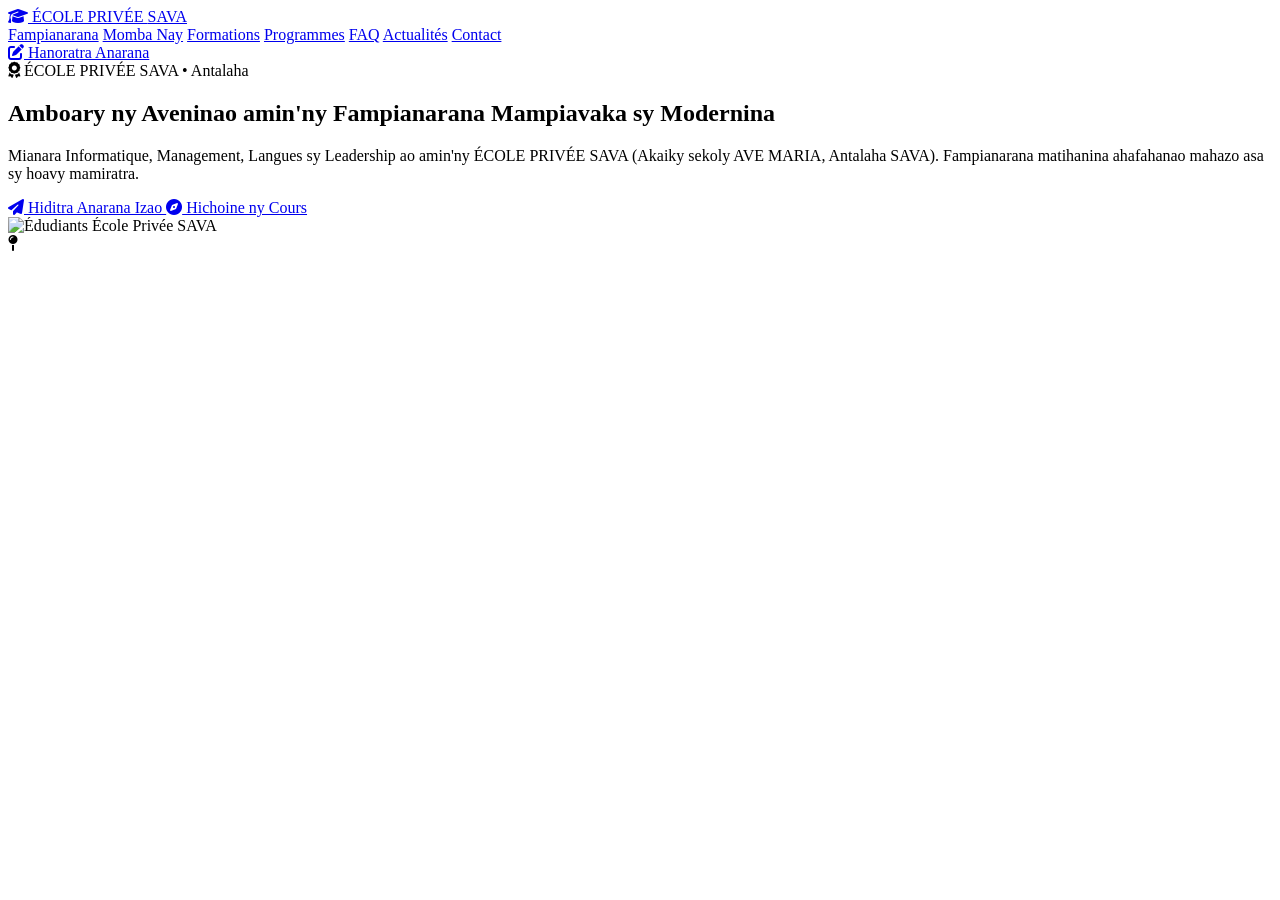
==== index.html @ 879cdb59 "Update index.html via DEVWEBIA" ====
<!DOCTYPE html>
<html lang="mg">
<head>
  <meta charset="UTF-8">
  <meta name="viewport" content="width=device-width, initial-scale=1.0">
  <title>ÉCOLE PRIVÉE SAVA | Académie Excelsior Centre de Formation</title>
  <script src="https://cdn.tailwindcss.com"></script>
  <link rel="stylesheet" href="style.css">
  <link rel="stylesheet" href="https://cdnjs.cloudflare.com/ajax/libs/font-awesome/6.4.0/css/all.min.css">
</head>
<body class="bg-slate-900 text-slate-100 font-sans antialiased selection:bg-indigo-500 selection:text-white">

  <!-- NAVBAR MULTILINGUE -->
  <header class="sticky top-0 z-50 bg-slate-900/90 backdrop-blur-md border-b border-slate-800">
    <div class="max-w-7xl mx-auto px-4 sm:px-6 lg:px-8 h-20 flex items-center justify-between">
      <a href="index.html" class="flex items-center gap-3 text-2xl font-extrabold text-white tracking-wide">
        <span class="w-10 h-10 rounded-xl bg-gradient-to-tr from-indigo-600 to-violet-500 flex items-center justify-center text-white shadow-lg shadow-indigo-500/30">
          <i class="fa-solid fa-graduation-cap"></i>
        </span>
        ÉCOLE PRIVÉE <span class="text-indigo-400 text-sm uppercase tracking-widest font-semibold block sm:inline">SAVA</span>
      </a>
      
      <nav class="hidden md:flex items-center gap-8 text-sm font-semibold text-slate-300">
        <a href="index.html" class="text-indigo-400 hover:text-white transition">Fampianarana</a>
        <a href="apropos.html" class="hover:text-indigo-400 transition">Momba Nay</a>
        <a href="services.html" class="hover:text-indigo-400 transition">Formations</a>
        <a href="realisations.html" class="hover:text-indigo-400 transition">Programmes</a>
        <a href="faq.html" class="hover:text-indigo-400 transition">FAQ</a>
        <a href="blog.html" class="hover:text-indigo-400 transition">Actualités</a>
        <a href="contact.html" class="hover:text-indigo-400 transition">Contact</a>
      </nav>

      <div class="flex items-center gap-4">
        <!-- Traducteur Google -->
        <div id="google_translate_element" class="rounded-lg overflow-hidden border border-slate-700 bg-slate-800 text-xs text-white p-1"></div>
        <a href="reservation.html" class="hidden sm:inline-flex items-center gap-2 px-5 py-2.5 rounded-full bg-gradient-to-r from-indigo-500 to-violet-600 hover:from-indigo-600 hover:to-violet-700 text-white font-bold text-sm shadow-md hover:shadow-indigo-500/25 transition">
          <i class="fa-solid fa-pen-to-square"></i> Hanoratra Anarana
        </a>
      </div>
    </div>
  </header>

  <!-- OPTION 1: HERO SECTION -->
  <section class="relative min-h-[85vh] flex items-center justify-center overflow-hidden py-20 bg-gradient-to-b from-slate-900 via-indigo-950/40 to-slate-900">
    <div class="absolute inset-0 bg-[radial-gradient(circle_at_30%_30%,rgba(99,102,241,0.15),transparent_50%)]"></div>
    <div class="max-w-7xl mx-auto px-4 sm:px-6 lg:px-8 grid md:grid-cols-2 gap-12 items-center relative z-10">
      <div class="space-y-6 text-center md:text-left">
        <span class="px-4 py-1.5 rounded-full bg-indigo-500/10 border border-indigo-500/30 text-indigo-300 font-semibold text-xs tracking-wider uppercase inline-flex items-center gap-2">
          <i class="fa-solid fa-award text-indigo-400"></i> ÉCOLE PRIVÉE SAVA • Antalaha
        </span>
        <h1 class="text-4xl sm:text-5xl lg:text-6xl font-black text-white leading-tight tracking-tight">
          Amboary ny <span class="text-transparent bg-clip-text bg-gradient-to-r from-indigo-400 via-purple-300 to-pink-400">Aveninao</span> amin'ny Fampianarana Mampiavaka sy Modernina
        </h1>
        <p class="text-slate-300 text-base sm:text-lg leading-relaxed max-w-xl mx-auto md:mx-0">
          Mianara Informatique, Management, Langues sy Leadership ao amin'ny ÉCOLE PRIVÉE SAVA (Akaiky sekoly AVE MARIA, Antalaha SAVA). Fampianarana matihanina ahafahanao mahazo asa sy hoavy mamiratra.
        </p>
        <div class="flex flex-wrap gap-4 justify-center md:justify-start pt-2">
          <a href="#inscription" class="px-7 py-3.5 rounded-xl bg-indigo-600 hover:bg-indigo-500 text-white font-bold text-base shadow-lg shadow-indigo-600/30 flex items-center gap-2 transition transform hover:-translate-y-0.5">
            <i class="fa-solid fa-paper-plane"></i> Hiditra Anarana Izao
          </a>
          <a href="#formations" class="px-7 py-3.5 rounded-xl bg-slate-800 hover:bg-slate-700 text-slate-200 border border-slate-700 font-bold text-base flex items-center gap-2 transition">
            <i class="fa-solid fa-compass"></i> Hichoine ny Cours
          </a>
        </div>
      </div>
      <div class="relative">
        <div class="relative rounded-3xl overflow-hidden shadow-2xl border border-slate-700/50 group">
          <img src="https://images.unsplash.com/photo-1523240795612-9a054b0db644?auto=format&fit=crop&w=1000&q=80" alt="Édudiants École Privée SAVA" class="w-full h-[420px] object-cover transform group-hover:scale-105 transition duration-500" onerror="this.onerror=null;this.src='https://images.unsplash.com/photo-1557804506-669a67965ba0?auto=format&fit=crop&w=800&q=80';">
          <div class="absolute inset-0 bg-gradient-to-t from-slate-950 via-transparent to-transparent opacity-60"></div>
        </div>
        <div class="absolute -bottom-6 -left-6 bg-slate-800/90 backdrop-blur-md p-4 rounded-2xl border border-slate-700 shadow-xl hidden sm:flex items-center gap-4">
          <div class="w-12 h-12 rounded-xl bg-emerald-500/20 text-emerald-400 flex items-center justify-center text-xl font-bold">
            <i class="fa-solid fa-map-pin"></i>
          </div>
          <div>
            <p class=
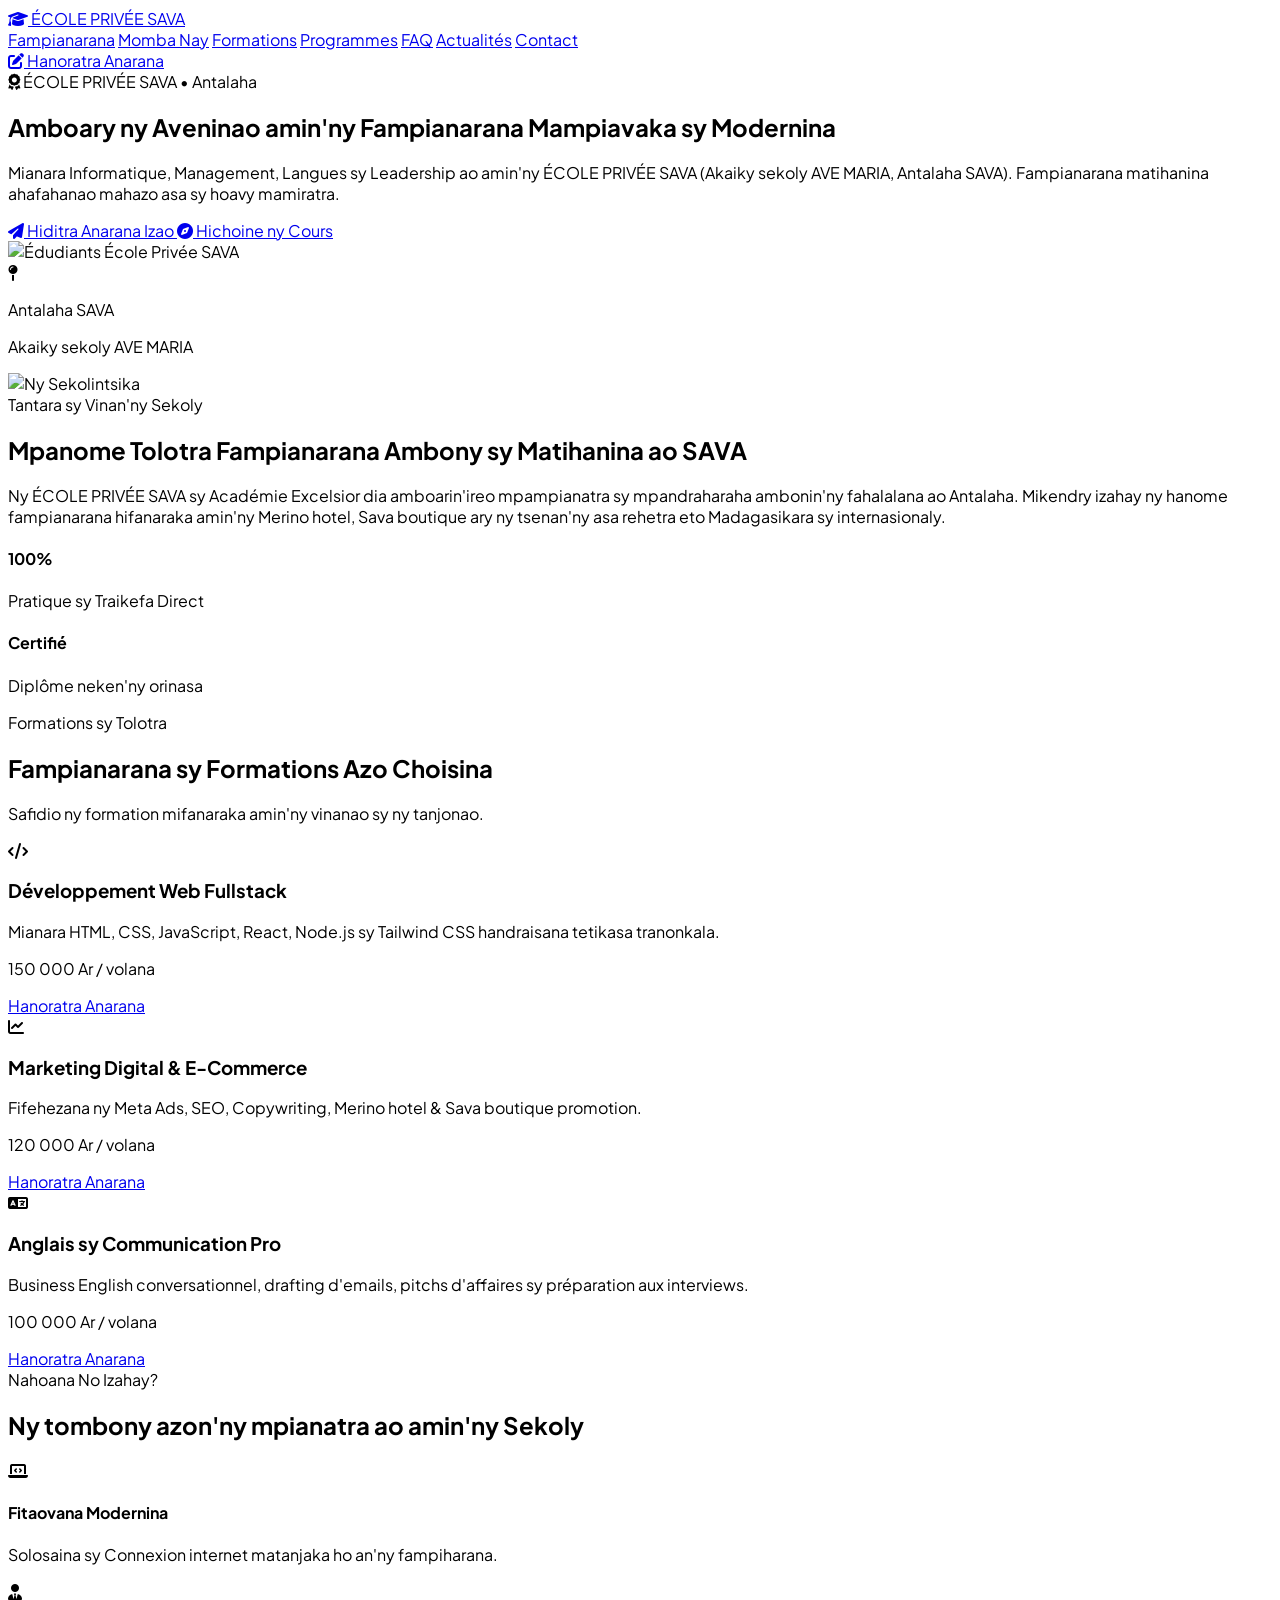
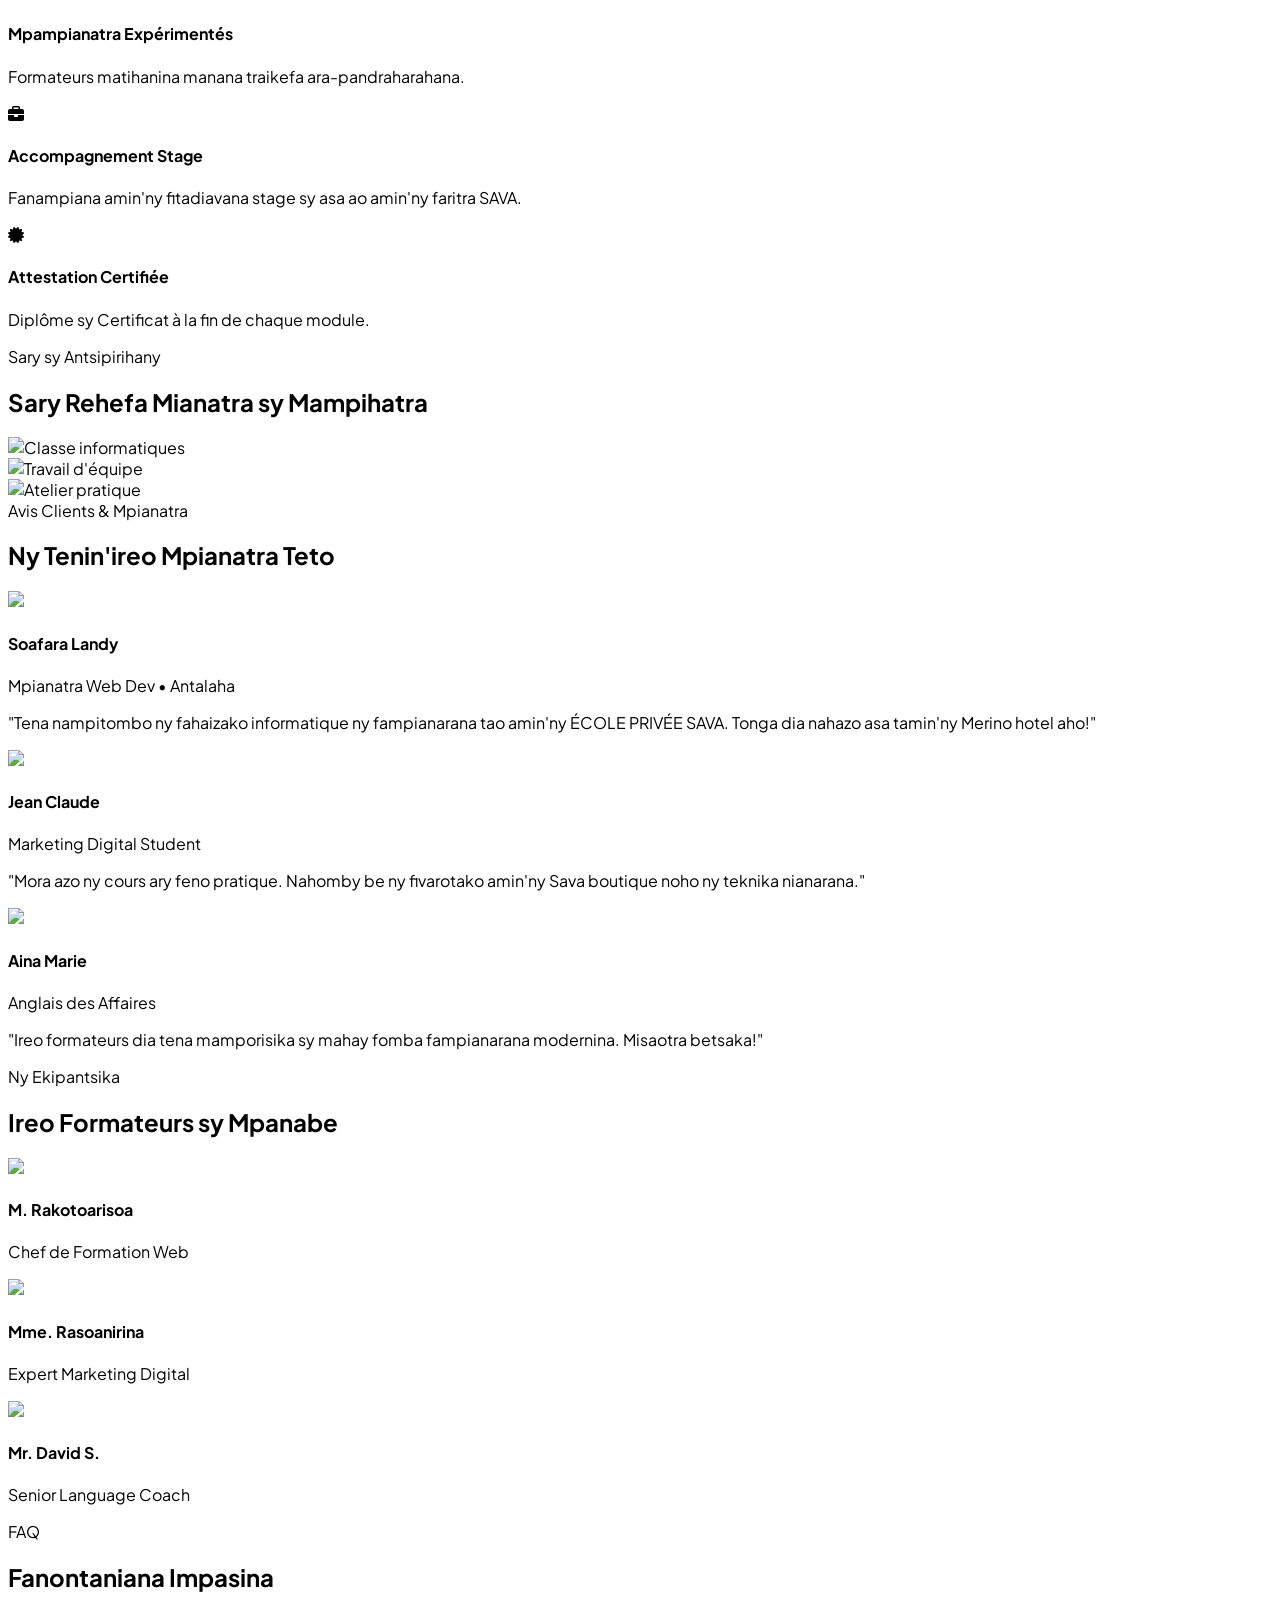
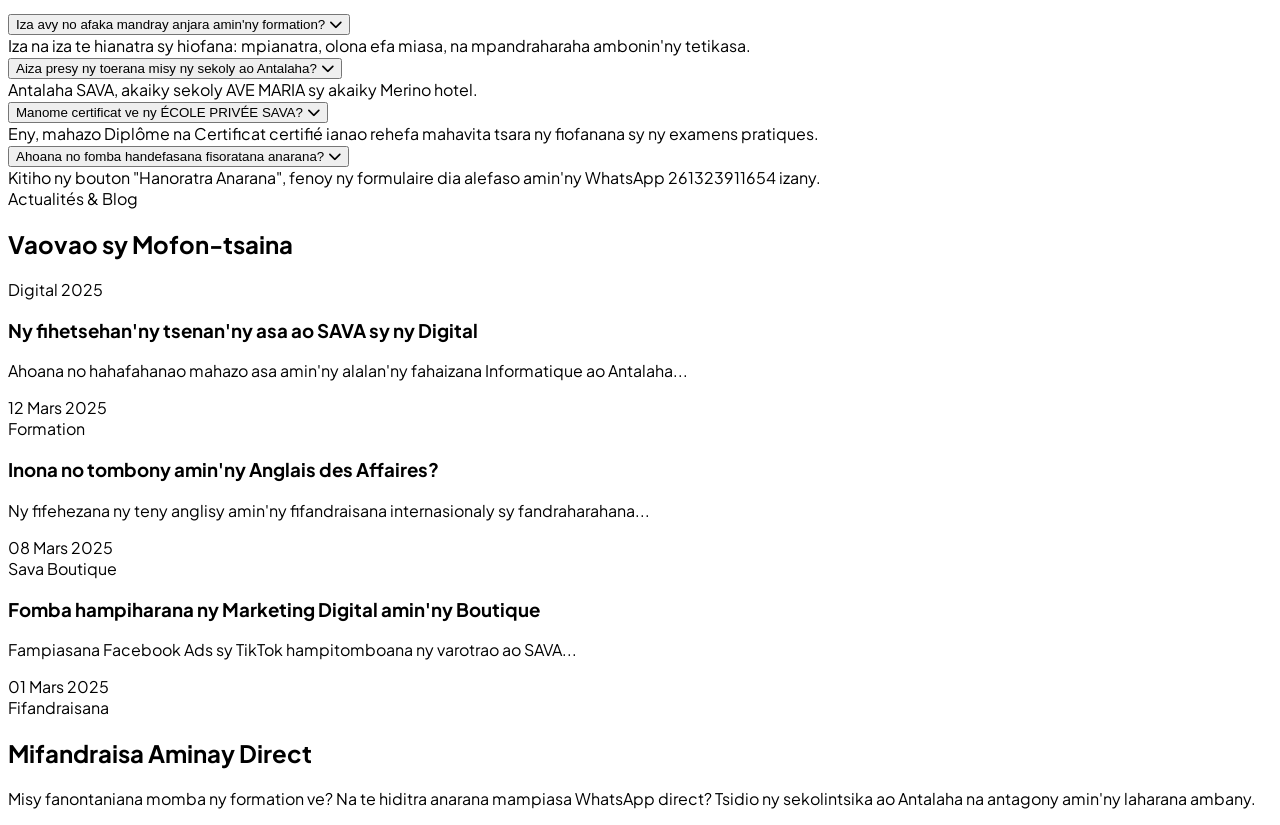
==== commit 6c762654: "Update index.html via DEVWEBIA" ====
--- a/index.html
+++ b/index.html
@@ -3,10 +3,17 @@
 <head>
   <meta charset="UTF-8">
   <meta name="viewport" content="width=device-width, initial-scale=1.0">
-  <title>ÉCOLE PRIVÉE SAVA | Académie Excelsior Centre de Formation</title>
+  <!-- GOOGLE SEARCH CONSOLE VERIFICATION -->
+  <meta name="google-site-verification" content="OuzNC49sxTYuhlkOxF_cYCVjSpv0x8Rn201AG5Ep768" />
+  <!-- SEO META TAGS -->
+  <title>ÉCOLE PRIVÉE SAVA | Académie Excelsior Centre de Formation Antalaha</title>
+  <meta name="description" content="ÉCOLE PRIVÉE SAVA - Académie Excelsior Antalaha. Centre de formation de référence: Informatique, Management, Langues, Merino hotel, Sava boutique. Formations certifiantes à Antalaha SAVA.">
+  <meta name="keywords" content="Merino hotel, Sava boutique, ÉCOLE PRIVÉE SAVA, Académie Excelsior, Antalaha, formation informatique, SAVA Madagascar, école privée Antalaha">
+  <meta name="author" content="ÉCOLE PRIVÉE SAVA">
   <script src="https://cdn.tailwindcss.com"></script>
   <link rel="stylesheet" href="style.css">
   <link rel="stylesheet" href="https://cdnjs.cloudflare.com/ajax/libs/font-awesome/6.4.0/css/all.min.css">
+  <script type="text/javascript" src="//translate.google.com/translate_a/element.js?cb=googleTranslateElementInit"></script>
 </head>
 <body class="bg-slate-900 text-slate-100 font-sans antialiased selection:bg-indigo-500 selection:text-white">
 
@@ -24,14 +31,13 @@
         <a href="index.html" class="text-indigo-400 hover:text-white transition">Fampianarana</a>
         <a href="apropos.html" class="hover:text-indigo-400 transition">Momba Nay</a>
         <a href="services.html" class="hover:text-indigo-400 transition">Formations</a>
-        <a href="realisations.html" class="hover:text-indigo-400 transition">Programmes</a>
+        <a href="#portfolio" class="hover:text-indigo-400 transition">Programmes</a>
         <a href="faq.html" class="hover:text-indigo-400 transition">FAQ</a>
-        <a href="blog.html" class="hover:text-indigo-400 transition">Actualités</a>
+        <a href="#blog" class="hover:text-indigo-400 transition">Actualités</a>
         <a href="contact.html" class="hover:text-indigo-400 transition">Contact</a>
       </nav>
 
       <div class="flex items-center gap-4">
-        <!-- Traducteur Google -->
         <div id="google_translate_element" class="rounded-lg overflow-hidden border border-slate-700 bg-slate-800 text-xs text-white p-1"></div>
         <a href="reservation.html" class="hidden sm:inline-flex items-center gap-2 px-5 py-2.5 rounded-full bg-gradient-to-r from-indigo-500 to-violet-600 hover:from-indigo-600 hover:to-violet-700 text-white font-bold text-sm shadow-md hover:shadow-indigo-500/25 transition">
           <i class="fa-solid fa-pen-to-square"></i> Hanoratra Anarana
@@ -55,10 +61,10 @@
           Mianara Informatique, Management, Langues sy Leadership ao amin'ny ÉCOLE PRIVÉE SAVA (Akaiky sekoly AVE MARIA, Antalaha SAVA). Fampianarana matihanina ahafahanao mahazo asa sy hoavy mamiratra.
         </p>
         <div class="flex flex-wrap gap-4 justify-center md:justify-start pt-2">
-          <a href="#inscription" class="px-7 py-3.5 rounded-xl bg-indigo-600 hover:bg-indigo-500 text-white font-bold text-base shadow-lg shadow-indigo-600/30 flex items-center gap-2 transition transform hover:-translate-y-0.5">
+          <a href="reservation.html" class="px-7 py-3.5 rounded-xl bg-indigo-600 hover:bg-indigo-500 text-white font-bold text-base shadow-lg shadow-indigo-600/30 flex items-center gap-2 transition transform hover:-translate-y-0.5">
             <i class="fa-solid fa-paper-plane"></i> Hiditra Anarana Izao
           </a>
-          <a href="#formations" class="px-7 py-3.5 rounded-xl bg-slate-800 hover:bg-slate-700 text-slate-200 border border-slate-700 font-bold text-base flex items-center gap-2 transition">
+          <a href="#services" class="px-7 py-3.5 rounded-xl bg-slate-800 hover:bg-slate-700 text-slate-200 border border-slate-700 font-bold text-base flex items-center gap-2 transition">
             <i class="fa-solid fa-compass"></i> Hichoine ny Cours
           </a>
         </div>
@@ -73,4 +79,296 @@
             <i class="fa-solid fa-map-pin"></i>
           </div>
           <div>
-            <p class=+            <p class="text-xs font-bold text-white">Antalaha SAVA</p>
+            <p class="text-[11px] text-slate-400">Akaiky sekoly AVE MARIA</p>
+          </div>
+        </div>
+      </div>
+    </div>
+  </section>
+
+  <!-- OPTION 2: À PROPOS SECTION -->
+  <section id="apropos" class="py-20 bg-slate-900 border-t border-slate-800">
+    <div class="max-w-7xl mx-auto px-4 sm:px-6 lg:px-8">
+      <div class="grid md:grid-cols-2 gap-12 items-center">
+        <div class="relative rounded-2xl overflow-hidden border border-slate-800">
+          <img src="https://images.unsplash.com/photo-1524178232363-1fb2b075b655?auto=format&fit=crop&w=800&q=80" alt="Ny Sekolintsika" class="w-full h-[380px] object-cover" onerror="this.onerror=null;this.src='https://images.unsplash.com/photo-1557804506-669a67965ba0?auto=format&fit=crop&w=800&q=80';">
+        </div>
+        <div class="space-y-6">
+          <span class="text-indigo-400 font-bold text-xs uppercase tracking-widest">Tantara sy Vinan'ny Sekoly</span>
+          <h2 class="text-3xl sm:text-4xl font-extrabold text-white">Mpanome Tolotra Fampianarana Ambony sy Matihanina ao SAVA</h2>
+          <p class="text-slate-300 text-sm sm:text-base leading-relaxed">
+            Ny ÉCOLE PRIVÉE SAVA sy Académie Excelsior dia amboarin'ireo mpampianatra sy mpandraharaha ambonin'ny fahalalana ao Antalaha. Mikendry izahay ny hanome fampianarana hifanaraka amin'ny Merino hotel, Sava boutique ary ny tsenan'ny asa rehetra eto Madagasikara sy internasionaly.
+          </p>
+          <div class="grid grid-cols-2 gap-4 pt-2">
+            <div class="p-4 rounded-xl bg-slate-800/80 border border-slate-700/60">
+              <h4 class="text-2xl font-black text-indigo-400">100%</h4>
+              <p class="text-xs text-slate-300 mt-1">Pratique sy Traikefa Direct</p>
+            </div>
+            <div class="p-4 rounded-xl bg-slate-800/80 border border-slate-700/60">
+              <h4 class="text-2xl font-black text-indigo-400">Certifié</h4>
+              <p class="text-xs text-slate-300 mt-1">Diplôme neken'ny orinasa</p>
+            </div>
+          </div>
+        </div>
+      </div>
+    </div>
+  </section>
+
+  <!-- OPTION 3: SERVICES / COURS SECTION -->
+  <section id="services" class="py-20 bg-slate-950">
+    <div class="max-w-7xl mx-auto px-4 sm:px-6 lg:px-8">
+      <div class="text-center max-w-3xl mx-auto mb-16 space-y-3">
+        <span class="text-indigo-400 font-bold text-xs uppercase tracking-widest">Formations sy Tolotra</span>
+        <h2 class="text-3xl sm:text-4xl font-extrabold text-white">Fampianarana sy Formations Azo Choisina</h2>
+        <p class="text-slate-400 text-sm">Safidio ny formation mifanaraka amin'ny vinanao sy ny tanjonao.</p>
+      </div>
+
+      <div class="grid md:grid-cols-3 gap-8">
+        <!-- Card 1 -->
+        <div class="bg-slate-900 border border-slate-800 rounded-2xl overflow-hidden hover:border-indigo-500/50 transition duration-300 space-y-4 flex flex-col justify-between p-6">
+          <div class="space-y-3">
+            <div class="w-12 h-12 rounded-xl bg-indigo-600/20 text-indigo-400 flex items-center justify-center text-2xl font-bold"><i class="fa-solid fa-code"></i></div>
+            <h3 class="text-xl font-bold text-white">Développement Web Fullstack</h3>
+            <p class="text-slate-400 text-xs leading-relaxed">Mianara HTML, CSS, JavaScript, React, Node.js sy Tailwind CSS handraisana tetikasa tranonkala.</p>
+            <p class="text-lg font-black text-indigo-400">150 000 Ar <span class="text-xs font-normal text-slate-400">/ volana</span></p>
+          </div>
+          <a href="reservation.html" class="w-full py-2.5 text-center rounded-xl bg-indigo-600 hover:bg-indigo-500 text-white font-bold text-xs transition block">Hanoratra Anarana</a>
+        </div>
+
+        <!-- Card 2 -->
+        <div class="bg-slate-900 border border-slate-800 rounded-2xl overflow-hidden hover:border-indigo-500/50 transition duration-300 space-y-4 flex flex-col justify-between p-6">
+          <div class="space-y-3">
+            <div class="w-12 h-12 rounded-xl bg-indigo-600/20 text-indigo-400 flex items-center justify-center text-2xl font-bold"><i class="fa-solid fa-chart-line"></i></div>
+            <h3 class="text-xl font-bold text-white">Marketing Digital & E-Commerce</h3>
+            <p class="text-slate-400 text-xs leading-relaxed">Fifehezana ny Meta Ads, SEO, Copywriting, Merino hotel & Sava boutique promotion.</p>
+            <p class="text-lg font-black text-indigo-400">120 000 Ar <span class="text-xs font-normal text-slate-400">/ volana</span></p>
+          </div>
+          <a href="reservation.html" class="w-full py-2.5 text-center rounded-xl bg-indigo-600 hover:bg-indigo-500 text-white font-bold text-xs transition block">Hanoratra Anarana</a>
+        </div>
+
+        <!-- Card 3 -->
+        <div class="bg-slate-900 border border-slate-800 rounded-2xl overflow-hidden hover:border-indigo-500/50 transition duration-300 space-y-4 flex flex-col justify-between p-6">
+          <div class="space-y-3">
+            <div class="w-12 h-12 rounded-xl bg-indigo-600/20 text-indigo-400 flex items-center justify-center text-2xl font-bold"><i class="fa-solid fa-language"></i></div>
+            <h3 class="text-xl font-bold text-white">Anglais sy Communication Pro</h3>
+            <p class="text-slate-400 text-xs leading-relaxed">Business English conversationnel, drafting d'emails, pitchs d'affaires sy préparation aux interviews.</p>
+            <p class="text-lg font-black text-indigo-400">100 000 Ar <span class="text-xs font-normal text-slate-400">/ volana</span></p>
+          </div>
+          <a href="reservation.html" class="w-full py-2.5 text-center rounded-xl bg-indigo-600 hover:bg-indigo-500 text-white font-bold text-xs transition block">Hanoratra Anarana</a>
+        </div>
+      </div>
+    </div>
+  </section>
+
+  <!-- OPTION 4: POURQUOI NOUS CHOISIR -->
+  <section class="py-20 bg-slate-900 border-t border-slate-800">
+    <div class="max-w-7xl mx-auto px-4 sm:px-6 lg:px-8">
+      <div class="text-center max-w-2xl mx-auto mb-16">
+        <span class="text-indigo-400 font-bold text-xs uppercase tracking-widest">Nahoana No Izahay?</span>
+        <h2 class="text-3xl font-extrabold text-white mt-2">Ny tombony azon'ny mpianatra ao amin'ny Sekoly</h2>
+      </div>
+      <div class="grid md:grid-cols-4 gap-6">
+        <div class="bg-slate-800/60 p-6 rounded-2xl border border-slate-700/50 text-center space-y-3">
+          <div class="w-12 h-12 rounded-xl bg-indigo-500/10 text-indigo-400 flex items-center justify-center text-2xl mx-auto"><i class="fa-solid fa-laptop-code"></i></div>
+          <h4 class="font-bold text-white text-base">Fitaovana Modernina</h4>
+          <p class="text-xs text-slate-400">Solosaina sy Connexion internet matanjaka ho an'ny fampiharana.</p>
+        </div>
+        <div class="bg-slate-800/60 p-6 rounded-2xl border border-slate-700/50 text-center space-y-3">
+          <div class="w-12 h-12 rounded-xl bg-indigo-500/10 text-indigo-400 flex items-center justify-center text-2xl mx-auto"><i class="fa-solid fa-user-tie"></i></div>
+          <h4 class="font-bold text-white text-base">Mpampianatra Expérimentés</h4>
+          <p class="text-xs text-slate-400">Formateurs matihanina manana traikefa ara-pandraharahana.</p>
+        </div>
+        <div class="bg-slate-800/60 p-6 rounded-2xl border border-slate-700/50 text-center space-y-3">
+          <div class="w-12 h-12 rounded-xl bg-indigo-500/10 text-indigo-400 flex items-center justify-center text-2xl mx-auto"><i class="fa-solid fa-briefcase"></i></div>
+          <h4 class="font-bold text-white text-base">Accompagnement Stage</h4>
+          <p class="text-xs text-slate-400">Fanampiana amin'ny fitadiavana stage sy asa ao amin'ny faritra SAVA.</p>
+        </div>
+        <div class="bg-slate-800/60 p-6 rounded-2xl border border-slate-700/50 text-center space-y-3">
+          <div class="w-12 h-12 rounded-xl bg-indigo-500/10 text-indigo-400 flex items-center justify-center text-2xl mx-auto"><i class="fa-solid fa-certificate"></i></div>
+          <h4 class="font-bold text-white text-base">Attestation Certifiée</h4>
+          <p class="text-xs text-slate-400">Diplôme sy Certificat à la fin de chaque module.</p>
+        </div>
+      </div>
+    </div>
+  </section>
+
+  <!-- OPTION 5: PORTFOLIO / GALERIE -->
+  <section id="portfolio" class="py-20 bg-slate-950">
+    <div class="max-w-7xl mx-auto px-4 sm:px-6 lg:px-8">
+      <div class="text-center max-w-2xl mx-auto mb-12">
+        <span class="text-indigo-400 font-bold text-xs uppercase tracking-widest">Sary sy Antsipirihany</span>
+        <h2 class="text-3xl font-extrabold text-white mt-2">Sary Rehefa Mianatra sy Mampihatra</h2>
+      </div>
+      <div class="grid sm:grid-cols-3 gap-6">
+        <div class="rounded-2xl overflow-hidden border border-slate-800 group">
+          <img src="https://images.unsplash.com/photo-1531482615713-2afd69097998?auto=format&fit=crop&w=600&q=80" alt="Classe informatiques" class="w-full h-60 object-cover group-hover:scale-105 transition duration-300" onerror="this.onerror=null;this.src='https://images.unsplash.com/photo-1557804506-669a67965ba0?auto=format&fit=crop&w=800&q=80';">
+        </div>
+        <div class="rounded-2xl overflow-hidden border border-slate-800 group">
+          <img src="https://images.unsplash.com/photo-1522202176988-66273c2fd55f?auto=format&fit=crop&w=600&q=80" alt="Travail d'équipe" class="w-full h-60 object-cover group-hover:scale-105 transition duration-300" onerror="this.onerror=null;this.src='https://images.unsplash.com/photo-1557804506-669a67965ba0?auto=format&fit=crop&w=800&q=80';">
+        </div>
+        <div class="rounded-2xl overflow-hidden border border-slate-800 group">
+          <img src="https://images.unsplash.com/photo-1517245386807-bb43f82c33c4?auto=format&fit=crop&w=600&q=80" alt="Atelier pratique" class="w-full h-60 object-cover group-hover:scale-105 transition duration-300" onerror="this.onerror=null;this.src='https://images.unsplash.com/photo-1557804506-669a67965ba0?auto=format&fit=crop&w=800&q=80';">
+        </div>
+      </div>
+    </div>
+  </section>
+
+  <!-- OPTION 6: TÉMOIGNAGES -->
+  <section class="py-20 bg-slate-900 border-t border-slate-800">
+    <div class="max-w-7xl mx-auto px-4 sm:px-6 lg:px-8">
+      <div class="text-center max-w-2xl mx-auto mb-16">
+        <span class="text-indigo-400 font-bold text-xs uppercase tracking-widest">Avis Clients & Mpianatra</span>
+        <h2 class="text-3xl font-extrabold text-white mt-2">Ny Tenin'ireo Mpianatra Teto</h2>
+      </div>
+      <div class="grid md:grid-cols-3 gap-8">
+        <div class="p-6 rounded-2xl bg-slate-800/80 border border-slate-700/60 space-y-4">
+          <div class="flex items-center gap-3">
+            <img src="https://images.unsplash.com/photo-1534528741775-53994a69daeb?auto=format&fit=crop&w=100&q=80" class="w-12 h-12 rounded-full object-cover" onerror="this.onerror=null;this.src='https://images.unsplash.com/photo-1557804506-669a67965ba0?auto=format&fit=crop&w=800&q=80';">
+            <div>
+              <h4 class="font-bold text-white text-sm">Soafara Landy</h4>
+              <p class="text-[11px] text-indigo-400">Mpianatra Web Dev • Antalaha</p>
+            </div>
+          </div>
+          <p class="text-xs text-slate-300 italic leading-relaxed">"Tena nampitombo ny fahaizako informatique ny fampianarana tao amin'ny ÉCOLE PRIVÉE SAVA. Tonga dia nahazo asa tamin'ny Merino hotel aho!"</p>
+        </div>
+        <div class="p-6 rounded-2xl bg-slate-800/80 border border-slate-700/60 space-y-4">
+          <div class="flex items-center gap-3">
+            <img src="https://images.unsplash.com/photo-1507003211169-0a1dd7228f2d?auto=format&fit=crop&w=100&q=80" class="w-12 h-12 rounded-full object-cover" onerror="this.onerror=null;this.src='https://images.unsplash.com/photo-1557804506-669a67965ba0?auto=format&fit=crop&w=800&q=80';">
+            <div>
+              <h4 class="font-bold text-white text-sm">Jean Claude</h4>
+              <p class="text-[11px] text-indigo-400">Marketing Digital Student</p>
+            </div>
+          </div>
+          <p class="text-xs text-slate-300 italic leading-relaxed">"Mora azo ny cours ary feno pratique. Nahomby be ny fivarotako amin'ny Sava boutique noho ny teknika nianarana."</p>
+        </div>
+        <div class="p-6 rounded-2xl bg-slate-800/80 border border-slate-700/60 space-y-4">
+          <div class="flex items-center gap-3">
+            <img src="https://images.unsplash.com/photo-1494790108377-be9c29b29330?auto=format&fit=crop&w=100&q=80" class="w-12 h-12 rounded-full object-cover" onerror="this.onerror=null;this.src='https://images.unsplash.com/photo-1557804506-669a67965ba0?auto=format&fit=crop&w=800&q=80';">
+            <div>
+              <h4 class="font-bold text-white text-sm">Aina Marie</h4>
+              <p class="text-[11px] text-indigo-400">Anglais des Affaires</p>
+            </div>
+          </div>
+          <p class="text-xs text-slate-300 italic leading-relaxed">"Ireo formateurs dia tena mamporisika sy mahay fomba fampianarana modernina. Misaotra betsaka!"</p>
+        </div>
+      </div>
+    </div>
+  </section>
+
+  <!-- OPTION 7: ÉQUIPE -->
+  <section class="py-20 bg-slate-950">
+    <div class="max-w-7xl mx-auto px-4 sm:px-6 lg:px-8">
+      <div class="text-center max-w-2xl mx-auto mb-16">
+        <span class="text-indigo-400 font-bold text-xs uppercase tracking-widest">Ny Ekipantsika</span>
+        <h2 class="text-3xl font-extrabold text-white mt-2">Ireo Formateurs sy Mpanabe</h2>
+      </div>
+      <div class="grid md:grid-cols-3 gap-8 text-center">
+        <div class="bg-slate-900 p-6 rounded-2xl border border-slate-800 space-y-3">
+          <img src="https://images.unsplash.com/photo-1560250097-0b93528c311a?auto=format&fit=crop&w=200&q=80" class="w-24 h-24 rounded-full mx-auto object-cover border-2 border-indigo-500" onerror="this.onerror=null;this.src='https://images.unsplash.com/photo-1557804506-669a67965ba0?auto=format&fit=crop&w=800&q=80';">
+          <h4 class="font-bold text-white text-base">M. Rakotoarisoa</h4>
+          <p class="text-xs text-indigo-400">Chef de Formation Web</p>
+        </div>
+        <div class="bg-slate-900 p-6 rounded-2xl border border-slate-800 space-y-3">
+          <img src="https://images.unsplash.com/photo-1573496359142-b8d87734a5a2?auto=format&fit=crop&w=200&q=80" class="w-24 h-24 rounded-full mx-auto object-cover border-2 border-indigo-500" onerror="this.onerror=null;this.src='https://images.unsplash.com/photo-1557804506-669a67965ba0?auto=format&fit=crop&w=800&q=80';">
+          <h4 class="font-bold text-white text-base">Mme. Rasoanirina</h4>
+          <p class="text-xs text-indigo-400">Expert Marketing Digital</p>
+        </div>
+        <div class="bg-slate-900 p-6 rounded-2xl border border-slate-800 space-y-3">
+          <img src="https://images.unsplash.com/photo-1519085360753-af0119f7cbe7?auto=format&fit=crop&w=200&q=80" class="w-24 h-24 rounded-full mx-auto object-cover border-2 border-indigo-500" onerror="this.onerror=null;this.src='https://images.unsplash.com/photo-1557804506-669a67965ba0?auto=format&fit=crop&w=800&q=80';">
+          <h4 class="font-bold text-white text-base">Mr. David S.</h4>
+          <p class="text-xs text-indigo-400">Senior Language Coach</p>
+        </div>
+      </div>
+    </div>
+  </section>
+
+  <!-- OPTION 8: FAQ ACCORDEON -->
+  <section id="faq" class="py-20 bg-slate-900 border-t border-slate-800">
+    <div class="max-w-4xl mx-auto px-4 sm:px-6 lg:px-8 space-y-8">
+      <div class="text-center space-y-2">
+        <span class="text-indigo-400 font-bold text-xs uppercase tracking-widest">FAQ</span>
+        <h2 class="text-3xl font-extrabold text-white">Fanontaniana Impasina</h2>
+      </div>
+      <div class="space-y-4">
+        <div class="bg-slate-800 rounded-xl border border-slate-700 overflow-hidden">
+          <button class="faq-btn w-full p-4 text-left font-bold text-white flex justify-between items-center text-sm sm:text-base">
+            <span>Iza avy no afaka mandray anjara amin'ny formation?</span>
+            <i class="fa-solid fa-chevron-down text-indigo-400 transition transform"></i>
+          </button>
+          <div class="p-4 bg-slate-900 text-xs sm:text-sm text-slate-300 hidden border-t border-slate-800">
+            Iza na iza te hianatra sy hiofana: mpianatra, olona efa miasa, na mpandraharaha ambonin'ny tetikasa.
+          </div>
+        </div>
+        <div class="bg-slate-800 rounded-xl border border-slate-700 overflow-hidden">
+          <button class="faq-btn w-full p-4 text-left font-bold text-white flex justify-between items-center text-sm sm:text-base">
+            <span>Aiza presy ny toerana misy ny sekoly ao Antalaha?</span>
+            <i class="fa-solid fa-chevron-down text-indigo-400 transition transform"></i>
+          </button>
+          <div class="p-4 bg-slate-900 text-xs sm:text-sm text-slate-300 hidden border-t border-slate-800">
+            Antalaha SAVA, akaiky sekoly AVE MARIA sy akaiky Merino hotel.
+          </div>
+        </div>
+        <div class="bg-slate-800 rounded-xl border border-slate-700 overflow-hidden">
+          <button class="faq-btn w-full p-4 text-left font-bold text-white flex justify-between items-center text-sm sm:text-base">
+            <span>Manome certificat ve ny ÉCOLE PRIVÉE SAVA?</span>
+            <i class="fa-solid fa-chevron-down text-indigo-400 transition transform"></i>
+          </button>
+          <div class="p-4 bg-slate-900 text-xs sm:text-sm text-slate-300 hidden border-t border-slate-800">
+            Eny, mahazo Diplôme na Certificat certifié ianao rehefa mahavita tsara ny fiofanana sy ny examens pratiques.
+          </div>
+        </div>
+        <div class="bg-slate-800 rounded-xl border border-slate-700 overflow-hidden">
+          <button class="faq-btn w-full p-4 text-left font-bold text-white flex justify-between items-center text-sm sm:text-base">
+            <span>Ahoana no fomba handefasana fisoratana anarana?</span>
+            <i class="fa-solid fa-chevron-down text-indigo-400 transition transform"></i>
+          </button>
+          <div class="p-4 bg-slate-900 text-xs sm:text-sm text-slate-300 hidden border-t border-slate-800">
+            Kitiho ny bouton "Hanoratra Anarana", fenoy ny formulaire dia alefaso amin'ny WhatsApp 261323911654 izany.
+          </div>
+        </div>
+      </div>
+    </div>
+  </section>
+
+  <!-- OPTION 9: BLOG / ACTUALITÉS -->
+  <section id="blog" class="py-20 bg-slate-950">
+    <div class="max-w-7xl mx-auto px-4 sm:px-6 lg:px-8">
+      <div class="text-center max-w-2xl mx-auto mb-16">
+        <span class="text-indigo-400 font-bold text-xs uppercase tracking-widest">Actualités & Blog</span>
+        <h2 class="text-3xl font-extrabold text-white mt-2">Vaovao sy Mofon-tsaina</h2>
+      </div>
+      <div class="grid md:grid-cols-3 gap-8">
+        <article class="bg-slate-900 rounded-2xl border border-slate-800 overflow-hidden space-y-4 p-5">
+          <span class="text-[10px] bg-indigo-600/20 text-indigo-300 px-3 py-1 rounded-full border border-indigo-500/30">Digital 2025</span>
+          <h3 class="font-bold text-white text-base">Ny fihetsehan'ny tsenan'ny asa ao SAVA sy ny Digital</h3>
+          <p class="text-xs text-slate-400">Ahoana no hahafahanao mahazo asa amin'ny alalan'ny fahaizana Informatique ao Antalaha...</p>
+          <span class="text-[11px] text-slate-500 block">12 Mars 2025</span>
+        </article>
+        <article class="bg-slate-900 rounded-2xl border border-slate-800 overflow-hidden space-y-4 p-5">
+          <span class="text-[10px] bg-indigo-600/20 text-indigo-300 px-3 py-1 rounded-full border border-indigo-500/30">Formation</span>
+          <h3 class="font-bold text-white text-base">Inona no tombony amin'ny Anglais des Affaires?</h3>
+          <p class="text-xs text-slate-400">Ny fifehezana ny teny anglisy amin'ny fifandraisana internasionaly sy fandraharahana...</p>
+          <span class="text-[11px] text-slate-500 block">08 Mars 2025</span>
+        </article>
+        <article class="bg-slate-900 rounded-2xl border border-slate-800 overflow-hidden space-y-4 p-5">
+          <span class="text-[10px] bg-indigo-600/20 text-indigo-300 px-3 py-1 rounded-full border border-indigo-500/30">Sava Boutique</span>
+          <h3 class="font-bold text-white text-base">Fomba hampiharana ny Marketing Digital amin'ny Boutique</h3>
+          <p class="text-xs text-slate-400">Fampiasana Facebook Ads sy TikTok hampitomboana ny varotrao ao SAVA...</p>
+          <span class="text-[11px] text-slate-500 block">01 Mars 2025</span>
+        </article>
+      </div>
+    </div>
+  </section>
+
+  <!-- OPTION 10: CONTACT & MAPS & WHATSAPP -->
+  <section id="contact" class="py-20 bg-slate-900 border-t border-slate-800">
+    <div class="max-w-7xl mx-auto px-4 sm:px-6 lg:px-8 grid md:grid-cols-2 gap-12">
+      <div class="space-y-6">
+        <span class="text-indigo-400 font-bold text-xs uppercase tracking-widest">Fifandraisana</span>
+        <h2 class="text-3xl font-extrabold text-white">Mifandraisa Aminay Direct</h2>
+        <p class="text-slate-300 text-sm leading-relaxed">
+          Misy fanontaniana momba ny formation ve? Na te hiditra anarana mampiasa WhatsApp direct? Tsidio ny sekolintsika ao Antalaha na antagony amin'ny laharana ambany.
+        </p>
+        <div class="space-y-3 text-sm">
+          <p class="flex items-center gap-3 text-slate-200"><i class=
--- a/style.css
+++ b/style.css
@@ -0,0 +1,21 @@
+@import url('https://fonts.googleapis.com/css2?family=Plus+Jakarta+Sans:wght@300;400;500;600;700;800&display=swap');
+
+body {
+  font-family: 'Plus Jakarta Sans', sans-serif;
+}
+
+.goog-te-banner-frame.skiptranslate {
+  display: none !important;
+}
+body {
+  top: 0px !important;
+}
+.goog-te-gadget-simple {
+  background-color: transparent !important;
+  border: none !important;
+  padding: 0 !important;
+  font-size: 12px !important;
+}
+.goog-te-gadget-simple span {
+  color: #94a3b8 !important;
+}
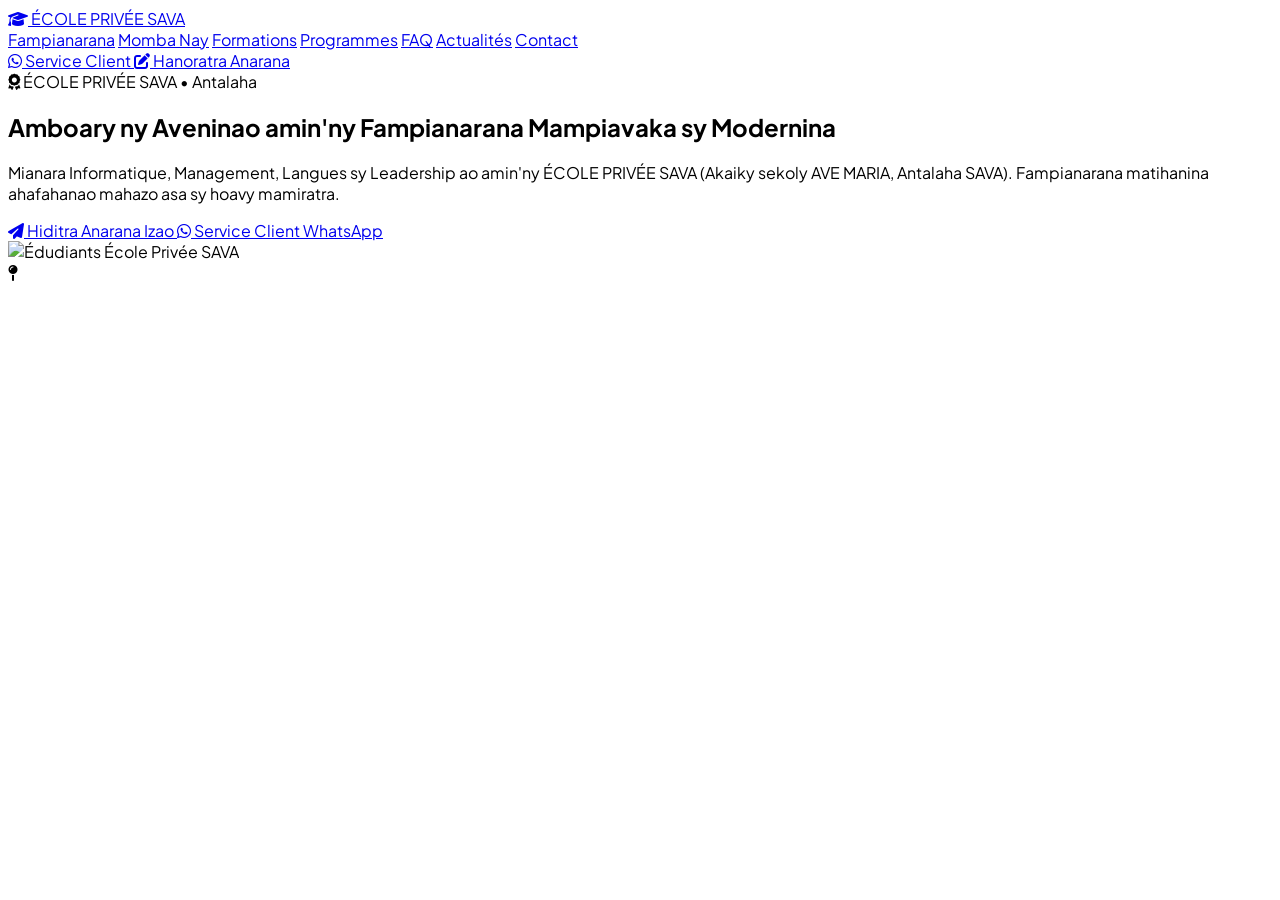
==== commit 81eec8e6: "Update index.html via DEVWEBIA" ====
--- a/index.html
+++ b/index.html
@@ -39,6 +39,9 @@
 
       <div class="flex items-center gap-4">
         <div id="google_translate_element" class="rounded-lg overflow-hidden border border-slate-700 bg-slate-800 text-xs text-white p-1"></div>
+        <a href="https://wa.me/261323911654?text=Salama%20Service%20Client%20%C3%89COLE%20PRIV%C3%89E%20SAVA%2C%20te%20hafy%20antso%20na%20fampahafantarana%20fanampiny%20aho." target="_blank" class="hidden lg:inline-flex items-center gap-2 px-4 py-2 rounded-full bg-emerald-600 hover:bg-emerald-500 text-white font-bold text-xs shadow-md transition">
+          <i class="fa-brands fa-whatsapp text-lg"></i> Service Client
+        </a>
         <a href="reservation.html" class="hidden sm:inline-flex items-center gap-2 px-5 py-2.5 rounded-full bg-gradient-to-r from-indigo-500 to-violet-600 hover:from-indigo-600 hover:to-violet-700 text-white font-bold text-sm shadow-md hover:shadow-indigo-500/25 transition">
           <i class="fa-solid fa-pen-to-square"></i> Hanoratra Anarana
         </a>
@@ -64,8 +67,8 @@
           <a href="reservation.html" class="px-7 py-3.5 rounded-xl bg-indigo-600 hover:bg-indigo-500 text-white font-bold text-base shadow-lg shadow-indigo-600/30 flex items-center gap-2 transition transform hover:-translate-y-0.5">
             <i class="fa-solid fa-paper-plane"></i> Hiditra Anarana Izao
           </a>
-          <a href="#services" class="px-7 py-3.5 rounded-xl bg-slate-800 hover:bg-slate-700 text-slate-200 border border-slate-700 font-bold text-base flex items-center gap-2 transition">
-            <i class="fa-solid fa-compass"></i> Hichoine ny Cours
+          <a href="https://wa.me/261323911654?text=Salama%20Service%20Client%20%C3%89COLE%20PRIV%C3%89E%20SAVA" target="_blank" class="px-7 py-3.5 rounded-xl bg-emerald-600 hover:bg-emerald-500 text-white font-bold text-base shadow-lg flex items-center gap-2 transition">
+            <i class="fa-brands fa-whatsapp text-xl"></i> Service Client WhatsApp
           </a>
         </div>
       </div>
@@ -79,296 +82,4 @@
             <i class="fa-solid fa-map-pin"></i>
           </div>
           <div>
-            <p class="text-xs font-bold text-white">Antalaha SAVA</p>
-            <p class="text-[11px] text-slate-400">Akaiky sekoly AVE MARIA</p>
-          </div>
-        </div>
-      </div>
-    </div>
-  </section>
-
-  <!-- OPTION 2: À PROPOS SECTION -->
-  <section id="apropos" class="py-20 bg-slate-900 border-t border-slate-800">
-    <div class="max-w-7xl mx-auto px-4 sm:px-6 lg:px-8">
-      <div class="grid md:grid-cols-2 gap-12 items-center">
-        <div class="relative rounded-2xl overflow-hidden border border-slate-800">
-          <img src="https://images.unsplash.com/photo-1524178232363-1fb2b075b655?auto=format&fit=crop&w=800&q=80" alt="Ny Sekolintsika" class="w-full h-[380px] object-cover" onerror="this.onerror=null;this.src='https://images.unsplash.com/photo-1557804506-669a67965ba0?auto=format&fit=crop&w=800&q=80';">
-        </div>
-        <div class="space-y-6">
-          <span class="text-indigo-400 font-bold text-xs uppercase tracking-widest">Tantara sy Vinan'ny Sekoly</span>
-          <h2 class="text-3xl sm:text-4xl font-extrabold text-white">Mpanome Tolotra Fampianarana Ambony sy Matihanina ao SAVA</h2>
-          <p class="text-slate-300 text-sm sm:text-base leading-relaxed">
-            Ny ÉCOLE PRIVÉE SAVA sy Académie Excelsior dia amboarin'ireo mpampianatra sy mpandraharaha ambonin'ny fahalalana ao Antalaha. Mikendry izahay ny hanome fampianarana hifanaraka amin'ny Merino hotel, Sava boutique ary ny tsenan'ny asa rehetra eto Madagasikara sy internasionaly.
-          </p>
-          <div class="grid grid-cols-2 gap-4 pt-2">
-            <div class="p-4 rounded-xl bg-slate-800/80 border border-slate-700/60">
-              <h4 class="text-2xl font-black text-indigo-400">100%</h4>
-              <p class="text-xs text-slate-300 mt-1">Pratique sy Traikefa Direct</p>
-            </div>
-            <div class="p-4 rounded-xl bg-slate-800/80 border border-slate-700/60">
-              <h4 class="text-2xl font-black text-indigo-400">Certifié</h4>
-              <p class="text-xs text-slate-300 mt-1">Diplôme neken'ny orinasa</p>
-            </div>
-          </div>
-        </div>
-      </div>
-    </div>
-  </section>
-
-  <!-- OPTION 3: SERVICES / COURS SECTION -->
-  <section id="services" class="py-20 bg-slate-950">
-    <div class="max-w-7xl mx-auto px-4 sm:px-6 lg:px-8">
-      <div class="text-center max-w-3xl mx-auto mb-16 space-y-3">
-        <span class="text-indigo-400 font-bold text-xs uppercase tracking-widest">Formations sy Tolotra</span>
-        <h2 class="text-3xl sm:text-4xl font-extrabold text-white">Fampianarana sy Formations Azo Choisina</h2>
-        <p class="text-slate-400 text-sm">Safidio ny formation mifanaraka amin'ny vinanao sy ny tanjonao.</p>
-      </div>
-
-      <div class="grid md:grid-cols-3 gap-8">
-        <!-- Card 1 -->
-        <div class="bg-slate-900 border border-slate-800 rounded-2xl overflow-hidden hover:border-indigo-500/50 transition duration-300 space-y-4 flex flex-col justify-between p-6">
-          <div class="space-y-3">
-            <div class="w-12 h-12 rounded-xl bg-indigo-600/20 text-indigo-400 flex items-center justify-center text-2xl font-bold"><i class="fa-solid fa-code"></i></div>
-            <h3 class="text-xl font-bold text-white">Développement Web Fullstack</h3>
-            <p class="text-slate-400 text-xs leading-relaxed">Mianara HTML, CSS, JavaScript, React, Node.js sy Tailwind CSS handraisana tetikasa tranonkala.</p>
-            <p class="text-lg font-black text-indigo-400">150 000 Ar <span class="text-xs font-normal text-slate-400">/ volana</span></p>
-          </div>
-          <a href="reservation.html" class="w-full py-2.5 text-center rounded-xl bg-indigo-600 hover:bg-indigo-500 text-white font-bold text-xs transition block">Hanoratra Anarana</a>
-        </div>
-
-        <!-- Card 2 -->
-        <div class="bg-slate-900 border border-slate-800 rounded-2xl overflow-hidden hover:border-indigo-500/50 transition duration-300 space-y-4 flex flex-col justify-between p-6">
-          <div class="space-y-3">
-            <div class="w-12 h-12 rounded-xl bg-indigo-600/20 text-indigo-400 flex items-center justify-center text-2xl font-bold"><i class="fa-solid fa-chart-line"></i></div>
-            <h3 class="text-xl font-bold text-white">Marketing Digital & E-Commerce</h3>
-            <p class="text-slate-400 text-xs leading-relaxed">Fifehezana ny Meta Ads, SEO, Copywriting, Merino hotel & Sava boutique promotion.</p>
-            <p class="text-lg font-black text-indigo-400">120 000 Ar <span class="text-xs font-normal text-slate-400">/ volana</span></p>
-          </div>
-          <a href="reservation.html" class="w-full py-2.5 text-center rounded-xl bg-indigo-600 hover:bg-indigo-500 text-white font-bold text-xs transition block">Hanoratra Anarana</a>
-        </div>
-
-        <!-- Card 3 -->
-        <div class="bg-slate-900 border border-slate-800 rounded-2xl overflow-hidden hover:border-indigo-500/50 transition duration-300 space-y-4 flex flex-col justify-between p-6">
-          <div class="space-y-3">
-            <div class="w-12 h-12 rounded-xl bg-indigo-600/20 text-indigo-400 flex items-center justify-center text-2xl font-bold"><i class="fa-solid fa-language"></i></div>
-            <h3 class="text-xl font-bold text-white">Anglais sy Communication Pro</h3>
-            <p class="text-slate-400 text-xs leading-relaxed">Business English conversationnel, drafting d'emails, pitchs d'affaires sy préparation aux interviews.</p>
-            <p class="text-lg font-black text-indigo-400">100 000 Ar <span class="text-xs font-normal text-slate-400">/ volana</span></p>
-          </div>
-          <a href="reservation.html" class="w-full py-2.5 text-center rounded-xl bg-indigo-600 hover:bg-indigo-500 text-white font-bold text-xs transition block">Hanoratra Anarana</a>
-        </div>
-      </div>
-    </div>
-  </section>
-
-  <!-- OPTION 4: POURQUOI NOUS CHOISIR -->
-  <section class="py-20 bg-slate-900 border-t border-slate-800">
-    <div class="max-w-7xl mx-auto px-4 sm:px-6 lg:px-8">
-      <div class="text-center max-w-2xl mx-auto mb-16">
-        <span class="text-indigo-400 font-bold text-xs uppercase tracking-widest">Nahoana No Izahay?</span>
-        <h2 class="text-3xl font-extrabold text-white mt-2">Ny tombony azon'ny mpianatra ao amin'ny Sekoly</h2>
-      </div>
-      <div class="grid md:grid-cols-4 gap-6">
-        <div class="bg-slate-800/60 p-6 rounded-2xl border border-slate-700/50 text-center space-y-3">
-          <div class="w-12 h-12 rounded-xl bg-indigo-500/10 text-indigo-400 flex items-center justify-center text-2xl mx-auto"><i class="fa-solid fa-laptop-code"></i></div>
-          <h4 class="font-bold text-white text-base">Fitaovana Modernina</h4>
-          <p class="text-xs text-slate-400">Solosaina sy Connexion internet matanjaka ho an'ny fampiharana.</p>
-        </div>
-        <div class="bg-slate-800/60 p-6 rounded-2xl border border-slate-700/50 text-center space-y-3">
-          <div class="w-12 h-12 rounded-xl bg-indigo-500/10 text-indigo-400 flex items-center justify-center text-2xl mx-auto"><i class="fa-solid fa-user-tie"></i></div>
-          <h4 class="font-bold text-white text-base">Mpampianatra Expérimentés</h4>
-          <p class="text-xs text-slate-400">Formateurs matihanina manana traikefa ara-pandraharahana.</p>
-        </div>
-        <div class="bg-slate-800/60 p-6 rounded-2xl border border-slate-700/50 text-center space-y-3">
-          <div class="w-12 h-12 rounded-xl bg-indigo-500/10 text-indigo-400 flex items-center justify-center text-2xl mx-auto"><i class="fa-solid fa-briefcase"></i></div>
-          <h4 class="font-bold text-white text-base">Accompagnement Stage</h4>
-          <p class="text-xs text-slate-400">Fanampiana amin'ny fitadiavana stage sy asa ao amin'ny faritra SAVA.</p>
-        </div>
-        <div class="bg-slate-800/60 p-6 rounded-2xl border border-slate-700/50 text-center space-y-3">
-          <div class="w-12 h-12 rounded-xl bg-indigo-500/10 text-indigo-400 flex items-center justify-center text-2xl mx-auto"><i class="fa-solid fa-certificate"></i></div>
-          <h4 class="font-bold text-white text-base">Attestation Certifiée</h4>
-          <p class="text-xs text-slate-400">Diplôme sy Certificat à la fin de chaque module.</p>
-        </div>
-      </div>
-    </div>
-  </section>
-
-  <!-- OPTION 5: PORTFOLIO / GALERIE -->
-  <section id="portfolio" class="py-20 bg-slate-950">
-    <div class="max-w-7xl mx-auto px-4 sm:px-6 lg:px-8">
-      <div class="text-center max-w-2xl mx-auto mb-12">
-        <span class="text-indigo-400 font-bold text-xs uppercase tracking-widest">Sary sy Antsipirihany</span>
-        <h2 class="text-3xl font-extrabold text-white mt-2">Sary Rehefa Mianatra sy Mampihatra</h2>
-      </div>
-      <div class="grid sm:grid-cols-3 gap-6">
-        <div class="rounded-2xl overflow-hidden border border-slate-800 group">
-          <img src="https://images.unsplash.com/photo-1531482615713-2afd69097998?auto=format&fit=crop&w=600&q=80" alt="Classe informatiques" class="w-full h-60 object-cover group-hover:scale-105 transition duration-300" onerror="this.onerror=null;this.src='https://images.unsplash.com/photo-1557804506-669a67965ba0?auto=format&fit=crop&w=800&q=80';">
-        </div>
-        <div class="rounded-2xl overflow-hidden border border-slate-800 group">
-          <img src="https://images.unsplash.com/photo-1522202176988-66273c2fd55f?auto=format&fit=crop&w=600&q=80" alt="Travail d'équipe" class="w-full h-60 object-cover group-hover:scale-105 transition duration-300" onerror="this.onerror=null;this.src='https://images.unsplash.com/photo-1557804506-669a67965ba0?auto=format&fit=crop&w=800&q=80';">
-        </div>
-        <div class="rounded-2xl overflow-hidden border border-slate-800 group">
-          <img src="https://images.unsplash.com/photo-1517245386807-bb43f82c33c4?auto=format&fit=crop&w=600&q=80" alt="Atelier pratique" class="w-full h-60 object-cover group-hover:scale-105 transition duration-300" onerror="this.onerror=null;this.src='https://images.unsplash.com/photo-1557804506-669a67965ba0?auto=format&fit=crop&w=800&q=80';">
-        </div>
-      </div>
-    </div>
-  </section>
-
-  <!-- OPTION 6: TÉMOIGNAGES -->
-  <section class="py-20 bg-slate-900 border-t border-slate-800">
-    <div class="max-w-7xl mx-auto px-4 sm:px-6 lg:px-8">
-      <div class="text-center max-w-2xl mx-auto mb-16">
-        <span class="text-indigo-400 font-bold text-xs uppercase tracking-widest">Avis Clients & Mpianatra</span>
-        <h2 class="text-3xl font-extrabold text-white mt-2">Ny Tenin'ireo Mpianatra Teto</h2>
-      </div>
-      <div class="grid md:grid-cols-3 gap-8">
-        <div class="p-6 rounded-2xl bg-slate-800/80 border border-slate-700/60 space-y-4">
-          <div class="flex items-center gap-3">
-            <img src="https://images.unsplash.com/photo-1534528741775-53994a69daeb?auto=format&fit=crop&w=100&q=80" class="w-12 h-12 rounded-full object-cover" onerror="this.onerror=null;this.src='https://images.unsplash.com/photo-1557804506-669a67965ba0?auto=format&fit=crop&w=800&q=80';">
-            <div>
-              <h4 class="font-bold text-white text-sm">Soafara Landy</h4>
-              <p class="text-[11px] text-indigo-400">Mpianatra Web Dev • Antalaha</p>
-            </div>
-          </div>
-          <p class="text-xs text-slate-300 italic leading-relaxed">"Tena nampitombo ny fahaizako informatique ny fampianarana tao amin'ny ÉCOLE PRIVÉE SAVA. Tonga dia nahazo asa tamin'ny Merino hotel aho!"</p>
-        </div>
-        <div class="p-6 rounded-2xl bg-slate-800/80 border border-slate-700/60 space-y-4">
-          <div class="flex items-center gap-3">
-            <img src="https://images.unsplash.com/photo-1507003211169-0a1dd7228f2d?auto=format&fit=crop&w=100&q=80" class="w-12 h-12 rounded-full object-cover" onerror="this.onerror=null;this.src='https://images.unsplash.com/photo-1557804506-669a67965ba0?auto=format&fit=crop&w=800&q=80';">
-            <div>
-              <h4 class="font-bold text-white text-sm">Jean Claude</h4>
-              <p class="text-[11px] text-indigo-400">Marketing Digital Student</p>
-            </div>
-          </div>
-          <p class="text-xs text-slate-300 italic leading-relaxed">"Mora azo ny cours ary feno pratique. Nahomby be ny fivarotako amin'ny Sava boutique noho ny teknika nianarana."</p>
-        </div>
-        <div class="p-6 rounded-2xl bg-slate-800/80 border border-slate-700/60 space-y-4">
-          <div class="flex items-center gap-3">
-            <img src="https://images.unsplash.com/photo-1494790108377-be9c29b29330?auto=format&fit=crop&w=100&q=80" class="w-12 h-12 rounded-full object-cover" onerror="this.onerror=null;this.src='https://images.unsplash.com/photo-1557804506-669a67965ba0?auto=format&fit=crop&w=800&q=80';">
-            <div>
-              <h4 class="font-bold text-white text-sm">Aina Marie</h4>
-              <p class="text-[11px] text-indigo-400">Anglais des Affaires</p>
-            </div>
-          </div>
-          <p class="text-xs text-slate-300 italic leading-relaxed">"Ireo formateurs dia tena mamporisika sy mahay fomba fampianarana modernina. Misaotra betsaka!"</p>
-        </div>
-      </div>
-    </div>
-  </section>
-
-  <!-- OPTION 7: ÉQUIPE -->
-  <section class="py-20 bg-slate-950">
-    <div class="max-w-7xl mx-auto px-4 sm:px-6 lg:px-8">
-      <div class="text-center max-w-2xl mx-auto mb-16">
-        <span class="text-indigo-400 font-bold text-xs uppercase tracking-widest">Ny Ekipantsika</span>
-        <h2 class="text-3xl font-extrabold text-white mt-2">Ireo Formateurs sy Mpanabe</h2>
-      </div>
-      <div class="grid md:grid-cols-3 gap-8 text-center">
-        <div class="bg-slate-900 p-6 rounded-2xl border border-slate-800 space-y-3">
-          <img src="https://images.unsplash.com/photo-1560250097-0b93528c311a?auto=format&fit=crop&w=200&q=80" class="w-24 h-24 rounded-full mx-auto object-cover border-2 border-indigo-500" onerror="this.onerror=null;this.src='https://images.unsplash.com/photo-1557804506-669a67965ba0?auto=format&fit=crop&w=800&q=80';">
-          <h4 class="font-bold text-white text-base">M. Rakotoarisoa</h4>
-          <p class="text-xs text-indigo-400">Chef de Formation Web</p>
-        </div>
-        <div class="bg-slate-900 p-6 rounded-2xl border border-slate-800 space-y-3">
-          <img src="https://images.unsplash.com/photo-1573496359142-b8d87734a5a2?auto=format&fit=crop&w=200&q=80" class="w-24 h-24 rounded-full mx-auto object-cover border-2 border-indigo-500" onerror="this.onerror=null;this.src='https://images.unsplash.com/photo-1557804506-669a67965ba0?auto=format&fit=crop&w=800&q=80';">
-          <h4 class="font-bold text-white text-base">Mme. Rasoanirina</h4>
-          <p class="text-xs text-indigo-400">Expert Marketing Digital</p>
-        </div>
-        <div class="bg-slate-900 p-6 rounded-2xl border border-slate-800 space-y-3">
-          <img src="https://images.unsplash.com/photo-1519085360753-af0119f7cbe7?auto=format&fit=crop&w=200&q=80" class="w-24 h-24 rounded-full mx-auto object-cover border-2 border-indigo-500" onerror="this.onerror=null;this.src='https://images.unsplash.com/photo-1557804506-669a67965ba0?auto=format&fit=crop&w=800&q=80';">
-          <h4 class="font-bold text-white text-base">Mr. David S.</h4>
-          <p class="text-xs text-indigo-400">Senior Language Coach</p>
-        </div>
-      </div>
-    </div>
-  </section>
-
-  <!-- OPTION 8: FAQ ACCORDEON -->
-  <section id="faq" class="py-20 bg-slate-900 border-t border-slate-800">
-    <div class="max-w-4xl mx-auto px-4 sm:px-6 lg:px-8 space-y-8">
-      <div class="text-center space-y-2">
-        <span class="text-indigo-400 font-bold text-xs uppercase tracking-widest">FAQ</span>
-        <h2 class="text-3xl font-extrabold text-white">Fanontaniana Impasina</h2>
-      </div>
-      <div class="space-y-4">
-        <div class="bg-slate-800 rounded-xl border border-slate-700 overflow-hidden">
-          <button class="faq-btn w-full p-4 text-left font-bold text-white flex justify-between items-center text-sm sm:text-base">
-            <span>Iza avy no afaka mandray anjara amin'ny formation?</span>
-            <i class="fa-solid fa-chevron-down text-indigo-400 transition transform"></i>
-          </button>
-          <div class="p-4 bg-slate-900 text-xs sm:text-sm text-slate-300 hidden border-t border-slate-800">
-            Iza na iza te hianatra sy hiofana: mpianatra, olona efa miasa, na mpandraharaha ambonin'ny tetikasa.
-          </div>
-        </div>
-        <div class="bg-slate-800 rounded-xl border border-slate-700 overflow-hidden">
-          <button class="faq-btn w-full p-4 text-left font-bold text-white flex justify-between items-center text-sm sm:text-base">
-            <span>Aiza presy ny toerana misy ny sekoly ao Antalaha?</span>
-            <i class="fa-solid fa-chevron-down text-indigo-400 transition transform"></i>
-          </button>
-          <div class="p-4 bg-slate-900 text-xs sm:text-sm text-slate-300 hidden border-t border-slate-800">
-            Antalaha SAVA, akaiky sekoly AVE MARIA sy akaiky Merino hotel.
-          </div>
-        </div>
-        <div class="bg-slate-800 rounded-xl border border-slate-700 overflow-hidden">
-          <button class="faq-btn w-full p-4 text-left font-bold text-white flex justify-between items-center text-sm sm:text-base">
-            <span>Manome certificat ve ny ÉCOLE PRIVÉE SAVA?</span>
-            <i class="fa-solid fa-chevron-down text-indigo-400 transition transform"></i>
-          </button>
-          <div class="p-4 bg-slate-900 text-xs sm:text-sm text-slate-300 hidden border-t border-slate-800">
-            Eny, mahazo Diplôme na Certificat certifié ianao rehefa mahavita tsara ny fiofanana sy ny examens pratiques.
-          </div>
-        </div>
-        <div class="bg-slate-800 rounded-xl border border-slate-700 overflow-hidden">
-          <button class="faq-btn w-full p-4 text-left font-bold text-white flex justify-between items-center text-sm sm:text-base">
-            <span>Ahoana no fomba handefasana fisoratana anarana?</span>
-            <i class="fa-solid fa-chevron-down text-indigo-400 transition transform"></i>
-          </button>
-          <div class="p-4 bg-slate-900 text-xs sm:text-sm text-slate-300 hidden border-t border-slate-800">
-            Kitiho ny bouton "Hanoratra Anarana", fenoy ny formulaire dia alefaso amin'ny WhatsApp 261323911654 izany.
-          </div>
-        </div>
-      </div>
-    </div>
-  </section>
-
-  <!-- OPTION 9: BLOG / ACTUALITÉS -->
-  <section id="blog" class="py-20 bg-slate-950">
-    <div class="max-w-7xl mx-auto px-4 sm:px-6 lg:px-8">
-      <div class="text-center max-w-2xl mx-auto mb-16">
-        <span class="text-indigo-400 font-bold text-xs uppercase tracking-widest">Actualités & Blog</span>
-        <h2 class="text-3xl font-extrabold text-white mt-2">Vaovao sy Mofon-tsaina</h2>
-      </div>
-      <div class="grid md:grid-cols-3 gap-8">
-        <article class="bg-slate-900 rounded-2xl border border-slate-800 overflow-hidden space-y-4 p-5">
-          <span class="text-[10px] bg-indigo-600/20 text-indigo-300 px-3 py-1 rounded-full border border-indigo-500/30">Digital 2025</span>
-          <h3 class="font-bold text-white text-base">Ny fihetsehan'ny tsenan'ny asa ao SAVA sy ny Digital</h3>
-          <p class="text-xs text-slate-400">Ahoana no hahafahanao mahazo asa amin'ny alalan'ny fahaizana Informatique ao Antalaha...</p>
-          <span class="text-[11px] text-slate-500 block">12 Mars 2025</span>
-        </article>
-        <article class="bg-slate-900 rounded-2xl border border-slate-800 overflow-hidden space-y-4 p-5">
-          <span class="text-[10px] bg-indigo-600/20 text-indigo-300 px-3 py-1 rounded-full border border-indigo-500/30">Formation</span>
-          <h3 class="font-bold text-white text-base">Inona no tombony amin'ny Anglais des Affaires?</h3>
-          <p class="text-xs text-slate-400">Ny fifehezana ny teny anglisy amin'ny fifandraisana internasionaly sy fandraharahana...</p>
-          <span class="text-[11px] text-slate-500 block">08 Mars 2025</span>
-        </article>
-        <article class="bg-slate-900 rounded-2xl border border-slate-800 overflow-hidden space-y-4 p-5">
-          <span class="text-[10px] bg-indigo-600/20 text-indigo-300 px-3 py-1 rounded-full border border-indigo-500/30">Sava Boutique</span>
-          <h3 class="font-bold text-white text-base">Fomba hampiharana ny Marketing Digital amin'ny Boutique</h3>
-          <p class="text-xs text-slate-400">Fampiasana Facebook Ads sy TikTok hampitomboana ny varotrao ao SAVA...</p>
-          <span class="text-[11px] text-slate-500 block">01 Mars 2025</span>
-        </article>
-      </div>
-    </div>
-  </section>
-
-  <!-- OPTION 10: CONTACT & MAPS & WHATSAPP -->
-  <section id="contact" class="py-20 bg-slate-900 border-t border-slate-800">
-    <div class="max-w-7xl mx-auto px-4 sm:px-6 lg:px-8 grid md:grid-cols-2 gap-12">
-      <div class="space-y-6">
-        <span class="text-indigo-400 font-bold text-xs uppercase tracking-widest">Fifandraisana</span>
-        <h2 class="text-3xl font-extrabold text-white">Mifandraisa Aminay Direct</h2>
-        <p class="text-slate-300 text-sm leading-relaxed">
-          Misy fanontaniana momba ny formation ve? Na te hiditra anarana mampiasa WhatsApp direct? Tsidio ny sekolintsika ao Antalaha na antagony amin'ny laharana ambany.
-        </p>
-        <div class="space-y-3 text-sm">
-          <p class="flex items-center gap-3 text-slate-200"><i class=+            <p class=
